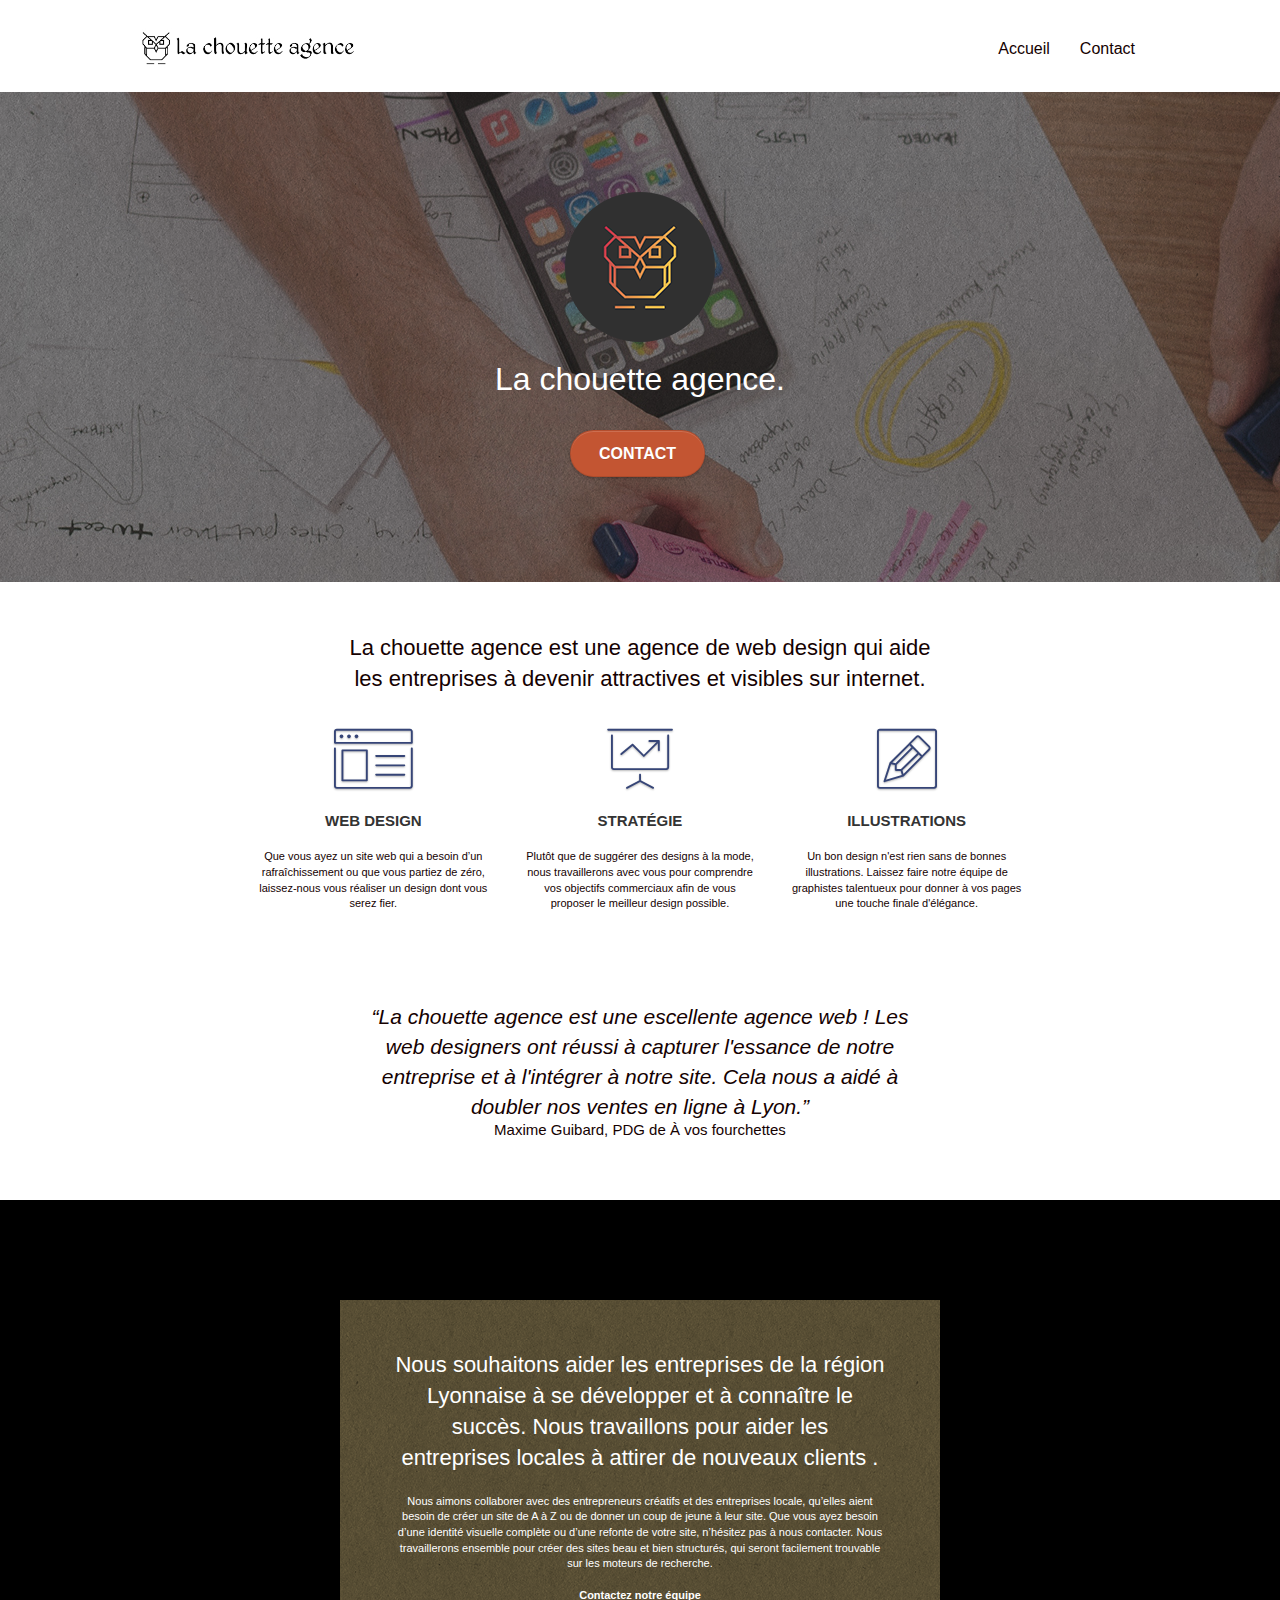
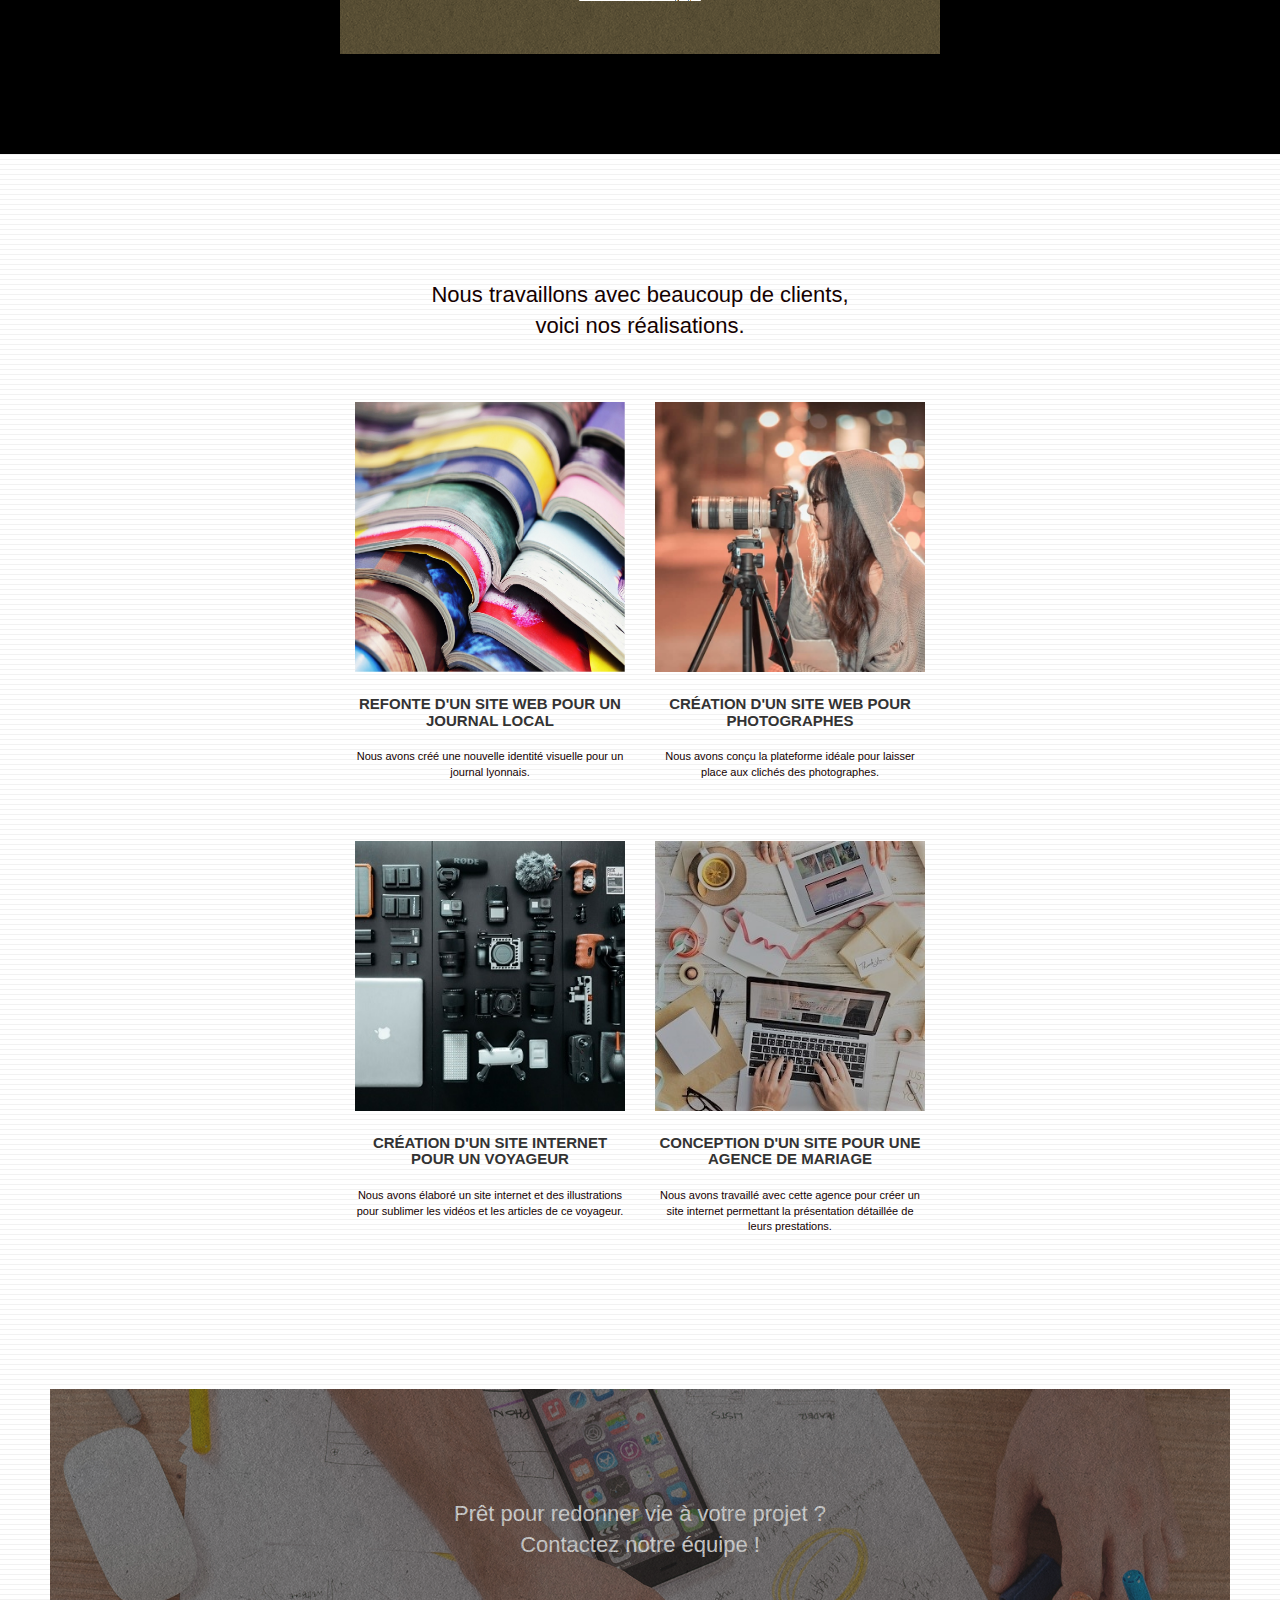
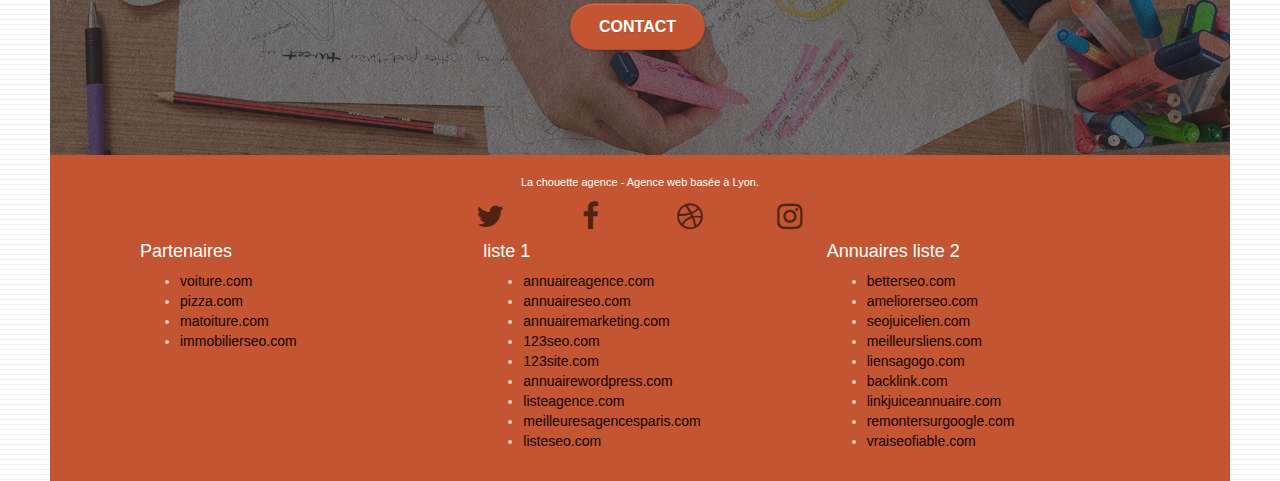
==== index.html @ 32ba219b "Add files via upload" ====
<!doctype html>
<html lang="fr">

<head>
	<meta charset="utf-8">
	<meta name="keywords" content="Agence web, Lyon, stratégie web, web design, illustrations, design de site web, site web, web, internet, site internet, site">
	<meta name="description" content="La chouette agence est une agence de web design qui aide les entreprises à devenir attractives et visibles sur Internet">
	<meta name="viewport" content="width=device-width, initial-scale=1.0, viewport-fit=cover">
	<link rel="shortcut icon" type="image/jpg" href="favicon.jpg">
	<link rel="stylesheet" type="text/css" href="./css/bootstrap.css">
	<link rel="stylesheet" type="text/css" href="style.css">
	<link rel="stylesheet" type="text/css" href="./css/font-awesome.css">
	<link rel="stylesheet" type="text/css" href="./css/et-line.css">
	<title>La chouette agence</title>


	<!-- Analytics 	
	1-lang="Default"  remplacé par  lang="fr".
	2-Le "." du <title> remplacé par "La chouette agence".
	3-l'import des fichiers .js importé dans le head rallentit le chargement de la page donc déplacé en fin de page juste avant la balise </body>.
	 Analytics END -->

</head>

<body>
	<!-- Principal conteneur -->
	<div class="page-container">

		<!-- bloc-0 -->
		<div class="bloc bgc-white l-bloc " id="bloc-0">
			<div class="container bloc-sm">
				<nav class="navbar row">
					<div class="navbar-header">		
						<a href="index.html" class="navbar-brand" ><img src="img/la-chouette-agence.jpg"
								alt="logo la chouette agence" height="40" /></a>						
						<button id="nav-toggle" type="button" class="ui-navbar-toggle navbar-toggle"
							data-toggle="collapse" data-target=".navbar-1">
							<span class="sr-only">Toggle navigation</span><span class="icon-bar"></span><span
								class="icon-bar"></span><span class="icon-bar"></span>
						</button>
					</div>
					<div class="collapse navbar-collapse navbar-1 special-dropdown-nav">
						<ul class="site-navigation nav navbar-nav">
							<li>
								<a href="index.html">Accueil</a>
							</li>		
							<li>
								<a href="page2.html">Contact</a>
							</li>
						</ul>
					</div>
				</nav>
			</div>
		</div>
		<!-- bloc-0 END -->

		<!-- bloc-1-presentation -->
		<div class="bloc bgc-dark-slate-blue bg-banniere d-bloc bg-t-edge bloc-bg-texture texture-paper b-parallax"
			id="bloc-1-hero">
			<div class="container bloc-lg">
				<div class="row tight-width-whitespace">
					<div class="col-sm-12">
						<img src="img/logo.png" class="center-block image-resize-mode"
							alt="Logo agence" />
						<h1 class="text-center hero-bloc-text tc-white ">
							La chouette agence.
						</h1>
						<div class="text-center">
							<a href="page2.html" class="btn btn-lg btn-clean btn-rd cta-hero btn-atomic-tangerine"
								id="cta-hero">Contact</a>
						</div>
					</div>
				</div>
			</div>
		</div>
		<!-- bloc-1-presentation END -->

		<!-- bloc-2-services -->
		<div class="bloc bgc-white l-bloc" id="bloc-2-services">
			<div class="container bloc-md">
				<div class="row">
					<div class="col-sm-12 text-center">
						<p id="text_description">La chouette agence est une agence de web design qui aide <br>
							les entreprises à devenir attractives et visibles sur internet.</p>
					</div>
				</div>
				<div class="row voffset-lg med-width-whitespace">
					<div class="col-sm-4">
						<div class="text-center">
							<span class="et-icon-browser sm-shadow icon-dark-slate-blue icons icon-lg"></span>
						</div>
						<h3 class="mg-md text-center">
							Web design
						</h3>
						<p class="text-center ">
							Que vous ayez un site web qui a besoin d&rsquo;un rafraîchissement ou que vous partiez de
							zéro, laissez-nous vous réaliser un design dont vous serez fier.
						</p>
					</div>
					<div class="col-sm-4">
						<div class="text-center">
							<span class="et-icon-presentation sm-shadow icon-dark-slate-blue icons icon-lg"></span>
						</div>
						<h3 class="mg-md text-center">
							Stratégie
						</h3>
						<p class="text-center ">
							Plutôt que de suggérer des designs à la mode, nous travaillerons avec vous pour comprendre
							vos objectifs commerciaux afin de vous proposer le meilleur design possible.<br>
						</p>
					</div>
					<div class="col-sm-4">
						<div class="text-center">
							<span class="et-icon-edit sm-shadow icon-dark-slate-blue icons icon-lg"></span>
						</div>
						<h3 class="mg-md text-center">
							Illustrations
						</h3>
						<p class="text-center ">
							Un bon design n'est rien sans de bonnes illustrations. Laissez faire notre équipe de
							graphistes talentueux pour donner à vos pages une touche finale d'élégance.
						</p>
					</div>
				</div>
				<div class="row voffset-lg voffset">
					<div class="col-xs-12 col-md-8 col-md-offset-2 text-center">
						<p id="citation">&ldquo;La chouette agence est une escellente agence web ! Les <br>
							web designers ont réussi à capturer l'essance de notre <br>
							entreprise et à l'intégrer à notre site. Cela nous a aidé à <br>
							doubler nos ventes en ligne à Lyon.&rdquo;
							<p id="signature">Maxime Guibard, PDG de &Agrave; vos fourchettes</p>
						</p>

					</div>
				</div>
			</div>
		</div>
		<!-- bloc-2-services END -->

		<!-- bloc-3-what-i-do -->
		<div class="bloc tc-white bgc-atomic-tangerine bg-presentation d-bloc bloc-bg-texture texture-paper b-parallax"
			id="bloc-3-what-i-do">
			<div class="container bloc-lg">
				<div class="row tight-width-whitespace black-background">
					<div class="col-sm-12">
						<h2 class="mg-md text-center tc-white">
							Nous souhaitons aider les entreprises de la région Lyonnaise à se développer et à connaître
							le succès. Nous travaillons pour aider les entreprises locales à attirer de nouveaux clients
							.<br>
						</h2>
						<p class="text-center white">
							Nous aimons collaborer avec des entrepreneurs créatifs et des entreprises locale, qu’elles
							aient besoin de créer un site de A à Z ou de donner un coup de jeune à leur site. Que vous
							ayez besoin d’une identité visuelle complète ou d’une refonte de votre site, n’hésitez pas à
							nous contacter. Nous travaillerons ensemble pour créer des sites beau et bien structurés,
							qui seront facilement trouvable sur les moteurs de recherche. <br><br>
							<a class="ltc-white bold-link" href="page2.html">Contactez notre équipe</a><br>
						</p>
					</div>
				</div>
			</div>
		</div>
		<!-- bloc-3-what-i-do END -->

		<!-- bloc-4-portfolio -->
		<div class="bloc bgc-white bg-lines-h2-bg bg-repeat l-bloc" id="bloc-4-portfolio">
			<div class="container bloc-lg">
				<div class="row">
					<div class="col-sm-12 text-center">
						<p class="mg-md_text-center_tc-black">Nous travaillons avec beaucoup de clients, <br>
							voici nos réalisations. </p>
				</div>
				<div class="row tight-width-whitespace portfolio-row">
					<div class="col-sm-6">
						<a href="#" data-lightbox="img/1.jpg" data-gallery-id="gallery-1"
							data-caption="Refonte d'un site web pour un journal local" data-frame="snapshot-lb"><img
								src="img/1.jpg"
								alt="photo journaux"
								class="img-responsive portfolio-thumb" /></a>
						<h3 class="mg-md text-center">
							Refonte d'un site web pour un journal local
						</h3>
						<p class="text-center">
							Nous avons créé une nouvelle identité visuelle pour un journal lyonnais.
						</p>
					</div>
					<div class="col-sm-6">
						<a href="#" data-lightbox="img/2.jpg" data-gallery-id="gallery-1"
							data-caption="Création d'un site web pour photographes" data-frame="snapshot-lb"><img
								src="img/2.jpg" class="img-responsive portfolio-thumb"
								alt="photo photographe" /></a>
						<h3 class="mg-md text-center">
							Création d'un site web pour photographes
						</h3>
						<p class="text-center">
							Nous avons conçu la plateforme idéale pour laisser place aux clichés des photographes.
						</p>
					</div>
				</div>
				<div class="row tight-width-whitespace portfolio-row">
					<div class="col-sm-6">
						<a href="#" data-lightbox="img/3.jpg" data-gallery-id="gallery-1"
							data-caption="Création d'un site internet pour un voyageur" data-frame="snapshot-lb"><img
								src="img/3.jpg" class="img-responsive portfolio-thumb"
								alt="photo materiel video voyageur" /></a>
						<h3 class="mg-md text-center">
							Création d'un site internet pour un voyageur
						</h3>
						<p class="text-center">
							Nous avons élaboré un site internet et des illustrations pour sublimer les vidéos et les
							articles de ce voyageur.
						</p>
					</div>
					<div class="col-sm-6">
						<a href="#" data-lightbox="img/4.jpg" data-gallery-id="gallery-1"
							data-caption="Conception d'un site pour une agence de mariage" data-frame="snapshot-lb"><img
								src="img/4.jpg" class="img-responsive portfolio-thumb"
								alt="photo agence de mariage" /></a>
						<h3 class="mg-md text-center">
							Conception d'un site pour une agence de mariage
						</h3>
						<p class="text-center">
							Nous avons travaillé avec cette agence pour créer un site internet permettant la
							présentation détaillée de leurs prestations.
						</p>
					</div>
				</div>
			</div>
		</div>
		<!-- bloc-4-portfolio END -->

		<!-- bloc-5-cta -->
		<div class="bloc bgc-dark-slate-blue bg-banniere d-bloc bloc-bg-texture texture-paper" id="bloc-5-cta">
			<div class="container bloc-lg">
				<div class="row">
					<h2 class="mg-md text-center tc-white">
						Prêt pour redonner vie à votre projet ?<br>Contactez notre équipe !
					</h2>
					<div class="col-sm-12 text-center">
						<a href="page2.html"
							class="btn btn-atomic-tangerine btn-clean btn-rd btn-lg cta-hero">Contact</a>
					</div>
				</div>
			</div>
		</div>
		<!-- bloc-5-cta END -->

		<!-- Footer - bloc-8 -->
		<div class="bloc bgc-atomic-tangerine d-bloc" id="bloc-8">
			<div class="container bloc-sm">
				<div class="row">
					<div class="col-sm-12">
						<p class="text-center white">
							La chouette agence - Agence web basée à Lyon.<br>
						</p>
						<div class="row row-no-gutters social">
							<div class="col-sm-3">
								<div class="text-center">
									<a href="index.html" class="social" title="twitter" aria-label="twitter"><span class="fa fa-twitter icon-md"></span></a>
								</div>
							</div>
							<div class="col-sm-3">
								<div class="text-center">
									<a href="index.html" class="social" title="facebook" aria-label="facebook"><span class="fa fa-facebook icon-md"></span></a>
								</div>
							</div>
							<div class="col-sm-3">
								<div class="text-center">
									<a href="index.html" class="social" title="dribbble" aria-label="dribbble"><span class="fa fa-dribbble icon-md"></span></a>
								</div>
							</div>
							<div class="col-sm-3">
								<div class="text-center">
									<a href="index.html" class="social" title="instagram" aria-label="instagram"><span
											class="fa fa-instagram icon-md"></span></a>
								</div>
							</div>
						</div>
						<div class="row">
							<div class="col-sm-4">
								<h4 class="title_links">Partenaires</h4>
								<ul>
									<li><a href="voiture.com">voiture.com</a></li>
									<li><a href="pizza.com">pizza.com</a></li>
									<li><a href="matoiture.com">matoiture.com</a></li>
									<li><a href="immobilierseo.com">immobilierseo.com</a></li>
								</ul>
							</div>
							<div class="col-sm-4">
								<h4 class="title_links">liste 1</h4> 
								<ul>
									<li><a href="annuaireagence.com">annuaireagence.com</a></li>
									<li><a href="annuaireseo.com">annuaireseo.com</a></li>
									<li><a href="annuairemarketing.com">annuairemarketing.com</a></li>
									<li><a href="123seoture.com">123seo.com</a></li>
									<li><a href="123site.com">123site.com</a></li>
									<li><a href="annuairewordpress.com">annuairewordpress.com</a></li>
									<li><a href="listeagence.com">listeagence.com</a></li>
									<li><a href="meilleuresagencesparis.com">meilleuresagencesparis.com</a></li>
									<li><a href="listeseo.com">listeseo.com</a></li>
								</ul>
							</div>
							<div class="col-sm-4">
								<h4 class="title_links">Annuaires liste 2</h4>
								<ul>
									<li><a href="betterseo.com">betterseo.com</a></li>
									<li><a href="ameliorerseo.com">ameliorerseo.com</a></li>
									<li><a href="seojuicelien.com">seojuicelien.com</a></li>
									<li><a href="meilleursliens.com">meilleursliens.com</a></li>
									<li><a href="liensagogo.com">liensagogo.com</a></li>
									<li><a href="backlink.com">backlink.com</a></li>
									<li><a href="linkjuiceannuaire.com">linkjuiceannuaire.com</a></li>
									<li><a href="remontersurgoogle.com">remontersurgoogle.com</a></li>
									<li><a href="vraiseofiable.com">vraiseofiable.com</a></li>
								</ul>
							</div>
						</div>
					</div>
				</div>
			</div>
		</div>
		<!-- Footer - bloc-8 END -->

	</div>
	<!-- Principal conteneur END -->

	<script src="./js/jquery-2.1.0.js"></script>
	<script src="./js/bootstrap.js"></script>
	<script src="./js/blocs.js"></script>
	<script src="./js/jquery.touchSwipe.js" defer></script>
	<script src="./js/gmaps.js"></script>

</body>

</html>
---- style.css ----
body {
  margin: 0;
  padding: 0;
  background: #fff;
  overflow-x: hidden;
  -webkit-font-smoothing: antialiased;
  -moz-osx-font-smoothing: grayscale;
}

a,
button {
  transition: all 0.3s ease-in-out;
  outline: none !important;
}

a:hover {
  text-decoration: none;
  cursor: pointer;
}

#page-loading-blocs-notifaction {
  position: fixed;
  top: 0;
  bottom: 0;
  width: 100%;
  z-index: 100000;
  background: #ffffff url("img/pageload-spinner.gif") no-repeat center center;
}

.bloc {
  width: 100%;
  clear: both;
  background: 50% 50% no-repeat;
  padding: 0 50px;
  -webkit-background-size: cover;
  -moz-background-size: cover;
  -o-background-size: cover;
  background-size: cover;
  position: relative;
}

.bloc .container {
  padding-left: 0;
  padding-right: 0;
}

.bloc-lg {
  padding: 100px 50px;
}

.bloc-md {
  padding: 50px;
}

.bloc-sm {
  padding: 20px 50px;
}

.bg-center,
.bg-l-edge,
.bg-r-edge,
.bg-t-edge,
.bg-b-edge,
.bg-tl-edge,
.bg-bl-edge,
.bg-tr-edge,
.bg-br-edge,
.bg-repeat {
  -webkit-background-size: auto !important;
  -moz-background-size: auto !important;
  -o-background-size: auto !important;
  background-size: auto !important;
}

.bg-repeat {
  background: repeat;
}

.bg-t-edge {
  background: top no-repeat;
}

.bloc-bg-texture::before {
  content: "";
  background-size: 2px 2px;
  position: absolute;
  top: 0;
  bottom: 0;
  left: 0;
  right: 0;
}

.texture-paper::before {
  background: url("img/texture-paper.png");
  background-size: 280px 280px;
}

.b-parallax {
  background-attachment: fixed;
}

.d-bloc {
  color: rgba(255, 255, 255, 0.7);
}

.d-bloc button:hover {
  color: rgba(255, 255, 255, 0.9);
}

.d-bloc .icon-round,
.d-bloc .icon-square,
.d-bloc .icon-rounded,
.d-bloc .icon-semi-rounded-a,
.d-bloc .icon-semi-rounded-b {
  border-color: rgba(255, 255, 255, 0.9);
}

.d-bloc .divider-h span {
  border-color: rgba(255, 255, 255, 0.2);
}

.d-bloc .a-btn,
.d-bloc .navbar a,
.d-bloc .navbar-brand,
.d-bloc a .icon-sm,
.d-bloc a .icon-md,
.d-bloc a .icon-lg,
.d-bloc a .icon-xl,
.d-bloc h1 a,
.d-bloc h2 a,
.d-bloc h3 a,
.d-bloc h4 a,
.d-bloc h5 a,
.d-bloc h6 a,
.d-bloc p a {
  color: rgba(255, 255, 255, 0.6);
}

.mg-md_text-center_tc-black { /* css ajouté */
  font-family: "helvetica";
  font-weight: 400;
  font-size: 22px;
  margin-bottom: 61px;
  margin-top: 25px;
}
.d-bloc .a-btn:hover,
.d-bloc .navbar a:hover,
.d-bloc .navbar-brand:hover,
.d-bloc a:hover .icon-sm,
.d-bloc a:hover .icon-md,
.d-bloc a:hover .icon-lg,
.d-bloc a:hover .icon-xl,
.d-bloc h1 a:hover,
.d-bloc h2 a:hover,
.d-bloc h3 a:hover,
.d-bloc h4 a:hover,
.d-bloc h5 a:hover,
.d-bloc h6 a:hover,
.d-bloc p a:hover {
  color: rgba(255, 255, 255, 1);
}

.d-bloc .navbar-toggle .icon-bar {
  background: rgba(255, 255, 255, 1);
}

.d-bloc .btn-wire,
.d-bloc .btn-wire:hover {
  color: rgba(255, 255, 255, 1);
  border-color: rgba(255, 255, 255, 1);
}

.d-bloc .panel {
  color: rgba(0, 0, 0, 0.5);
}

.d-bloc .panel button:hover {
  color: rgba(0, 0, 0, 0.7);
}

.d-bloc .panel icon {
  border-color: rgba(0, 0, 0, 0.7);
}

.d-bloc .panel .divider-h span {
  border-color: rgba(0, 0, 0, 0.1);
}

.d-bloc .panel .a-btn {
  color: rgba(0, 0, 0, 0.6);
}

.d-bloc .panel .a-btn:hover {
  color: rgba(0, 0, 0, 1);
}

.d-bloc .panel .btn-wire,
.d-bloc .panel .btn-wire:hover {
  color: rgba(0, 0, 0, 0.7);
  border-color: rgba(0, 0, 0, 0.3);
}

.d-bloc .panel,
.l-bloc {
  color: rgba(0, 0, 0, 0.5);
}
/*css ajouté*/
#text_description {
  font-size: 22px;
}

#citation {
  font-size: 21px;
  font-style: italic;
}

#signature {
  font-size: 15px;
  margin-top: -13px;
}
/*fin css ajouté*/
.d-bloc .panel button:hover,
.l-bloc button:hover {
  color: rgba(0, 0, 0, 0.7);
}

.l-bloc .icon-round,
.l-bloc .icon-square,
.l-bloc .icon-rounded,
.l-bloc .icon-semi-rounded-a,
.l-bloc .icon-semi-rounded-b {
  border-color: rgba(0, 0, 0, 0.7);
}

.d-bloc .panel .divider-h span,
.l-bloc .divider-h span {
  border-color: rgba(0, 0, 0, 0.1);
}

.d-bloc .panel .a-btn,
.l-bloc .a-btn,
.l-bloc .navbar a,
.l-bloc .navbar-brand,
.l-bloc a .icon-sm,
.l-bloc a .icon-md,
.l-bloc a .icon-lg,
.l-bloc a .icon-xl,
.l-bloc h1 a,
.l-bloc h2 a,
.l-bloc h3 a,
.l-bloc h4 a,
.l-bloc h5 a,
.l-bloc h6 a,
.l-bloc p a {
  color: rgba(0, 0, 0, 0.6);
}

.d-bloc .panel .a-btn:hover,
.l-bloc .a-btn:hover,
.l-bloc .navbar a:hover,
.l-bloc .navbar-brand:hover,
.l-bloc a:hover .icon-sm,
.l-bloc a:hover .icon-md,
.l-bloc a:hover .icon-lg,
.l-bloc a:hover .icon-xl,
.l-bloc h1 a:hover,
.l-bloc h2 a:hover,
.l-bloc h3 a:hover,
.l-bloc h4 a:hover,
.l-bloc h5 a:hover,
.l-bloc h6 a:hover,
.l-bloc p a:hover {
  color: rgba(0, 0, 0, 1);
}

.l-bloc .navbar-toggle .icon-bar {
  color: rgba(0, 0, 0, 0.6);
}

.d-bloc .panel .btn-wire,
.d-bloc .panel .btn-wire:hover,
.l-bloc .btn-wire,
.l-bloc .btn-wire:hover {
  color: rgba(0, 0, 0, 0.7);
  border-color: rgba(0, 0, 0, 0.3);
}

.voffset {
  margin-top: 30px;
}

.voffset-lg {
  margin-top: 80px;
}

.row-no-gutters {
  margin-right: 0;
  margin-left: 0;
}

.row.row-no-gutters > [class^="col-"],
.row.row-no-gutters > [class*=" col-"] {
  padding-right: 0;
  padding-left: 0;
}

#bloc-1-hero h1 {
  font-size: 32px;
}

.navbar {
  margin-bottom: 0;
  z-index: 1;
}

.navbar-brand {
  height: auto;
  padding: 3px 15px;
  font-size: 25px;
  font-weight: normal;
  font-weight: 600;
  line-height: 44px;
}

.navbar-brand img {
  max-height: 200px;
  margin: 0 5px 0 0;
  display: inline;
}

.navbar-brand img[src$="svg"] {
  min-width: 100px;
}

.nav-center .navbar-brand img {
  margin: 0;
}

img .center-block image-resize-mode {
  width: auto;
}
.navbar .nav {
  padding-top: 2px;
  margin-right: -16px;
  float: right;
  z-index: 1;
}

.nav > li {
  float: left;
  margin-top: 4px;
  font-size: 16px;
}

.navbar-nav .open .dropdown-menu > li > a {
  text-align: inherit;
}

.nav > li a:hover,
.nav > li a:focus {
  background: transparent;
}

.navbar-toggle {
  margin: 10px 10px 0 0;
  border: 0px;
}

.navbar-toggle:hover {
  background: transparent !important;
}

.navbar-toggle .icon-bar {
  background-color: rgba(0, 0, 0, 0.5);
  width: 26px;
}

.nav-invert .navbar .nav {
  float: left;
}

.nav-invert .navbar-header,
.nav-invert .navbar-brand {
  float: right;
  position: relative;
  z-index: 2;
}

@media (min-width: 768px) {
  .site-navigation {
    position: absolute;
    top: 50%;
    right: 20px;
    transform: translate(0, -50%);
    -webkit-transform: translateY(-50%);
  }
  .nav > li .dropdown-menu a,
  .nav > li .dropdown-menu a:hover {
    color: #484848;
  }
  .nav-invert .site-navigation {
    left: 0;
    right: 0;
  }
  .nav-center {
    text-align: center;
  }
  .nav-center .navbar-header {
    width: 100%;
  }
  .nav-center .navbar-header,
  .nav-center .navbar-brand,
  .nav-center .nav > li {
    float: none;
    display: inline-block;
  }
  .nav-center .site-navigation {
    position: relative;
    width: 100%;
    right: 0;
    margin-right: 0px;
    margin-top: 20px;
  }
  .nav-center.mini-nav .navbar-toggle {
    float: none;
    margin: 10px auto 0;
  }
}

.nav > li > .dropdown a {
  background: none !important;
  display: block;
  padding: 14px 15px;
}

nav .caret {
  margin: 0 5px;
}

.dropdown-menu .dropdown-menu {
  top: -8px;
  left: 100%;
}

.dropdown-menu .dropmenu-flow-right {
  top: 100%;
  left: 0;
  margin-left: -1px;
  border-top-left-radius: 0;
  border-top-right-radius: 0;
}

.dropdown-menu .dropdown span {
  border: 4px solid black;
  border-top-color: transparent;
  border-right-color: transparent;
  border-bottom-color: transparent;
  margin: 6px -5px 0 0 !important;
  float: right;
}

.mg-md {
  margin-top: 10px;
  margin-bottom: 20px;
}

.mg-lg {
  margin-top: 10px;
  margin-bottom: 40px;
}

.btn {
  margin: 0 5px 5px 0;
}

.btn.pull-right {
  margin: 0 0 5px 5px;
}

.btn-d,
.btn-d:hover,
.btn-d:focus {
  color: #fff;
  background: rgba(0, 0, 0, 0.3);
}

button {
  outline: none !important;
}

.btn-rd {
  border-radius: 40px;
}

.btn-clean {
  border: 1px solid rgba(0, 0, 0, 0.08);
  border-bottom-color: rgba(0, 0, 0, 0.1);
  text-shadow: 0 1px 0 rgba(0, 0, 1, 0.1);
  box-shadow: 0 1px 3px rgba(0, 0, 1, 0.25), inset 0 1px 0 0 rgba(255, 255, 255, 0.15);
}

.icon-md {
  font-size: 30px !important;
}

.icon-lg {
  font-size: 60px !important;
}

.sm-shadow {
  text-shadow: 0 1px 2px rgba(0, 0, 0, 0.3);
}

.panel-sq,
.panel-sq .panel-heading,
.panel-sq .panel-footer {
  border-radius: 0;
}

.panel-rd {
  border-radius: 30px;
}

.panel-rd .panel-heading {
  border-radius: 29px 29px 0 0;
}

.panel-rd .panel-footer {
  border-radius: 0 0 29px 29px;
}

.form-control {
  border-color: rgba(0, 0, 0, 0.1);
  box-shadow: none;
}

.scrollToTop {
  width: 40px;
  height: 40px;
  position: fixed;
  bottom: 20px;
  right: 20px;
  opacity: 0;
  z-index: 500;
  transition: all 0.3s ease-in-out;
}

.scrollToTop span {
  margin-top: 6px;
}

.showScrollTop {
  font-size: 14px;
  opacity: 1;
}

a[data-lightbox] {
  position: relative;
  display: block;
  text-align: center;
}

a[data-lightbox]:hover::before {
  content: "+";
  font-family: "HelveticaNeue-Light", "Helvetica Neue Light", "Helvetica Neue", Helvetica, Arial;
  font-size: 32px;
  width: 50px;
  height: 50px;
  margin-left: -25px;
  border-radius: 50%;
  background: rgba(0, 0, 0, 0.6);
  color: #fff;
  font-weight: 100;
  z-index: 1;
  position: absolute;
  top: 50%;
  transform: translateY(-50%);
  -webkit-transform: translateY(-50%);
}

a[data-lightbox]:hover img {
  opacity: 0.6;
  -webkit-animation-fill-mode: none;
  animation-fill-mode: none;
}

#lightbox-modal {
  display: flex;
  align-items: center;
}

#lightbox-modal .modal-dialog {
  width: 90%;
  max-width: 900px;
  margin: 0 auto 0;
}

#lightbox-modal .modal-dialog img {
  max-height: 90vh;
  margin: 0 auto;
}

.lightbox-caption {
  padding: 20px;
  color: #fff;
  background: rgba(0, 0, 0, 0.5);
  position: absolute;
  left: 15px;
  right: 15px;
  bottom: 5px;
}

.close-lightbox {
  color: #fff;
  font-size: 30px;
  position: absolute;
  top: 20px;
  right: 20px;
  z-index: 20;
  background: rgba(0, 0, 0, 0.5);
  border: none;
  line-height: 30px;
  padding: 0 9px 5px;
  opacity: 0.3;
}

.close-lightbox:hover,
.next-lightbox:hover,
.prev-lightbox:hover {
  opacity: 1;
  color: #fff;
}

.next-lightbox,
.prev-lightbox {
  font-size: 20px;
  color: rgba(255, 255, 255, 0.9);
  background: rgba(0, 0, 0, 0.5);
  transition: all 0.2s ease-in-out;
  position: absolute;
  top: 45%;
  z-index: 1;
  opacity: 0.4;
}

.next-lightbox {
  padding: 6px 8px 1px 13px;
  right: 25px;
}

.prev-lightbox {
  padding: 6px 13px 1px 10px;
  left: 25px;
}

.snapshot-lb .modal-body {
  padding-bottom: 45px;
}

.snapshot-lb .lightbox-caption {
  padding: 0;
  color: rgba(0, 0, 0, 0.5);
  background: none;
}

.col-sm-4 h3 .title_links {
  color: #ffffff;   /*css ajouté*/
}

h1,
h2,
h3,
h5,
h6,
p,
label,
.btn,
a {
  font-family: "helvetica";
  font-weight: 400;
  color: #150101 !important;  /*couleur de police modifiée */
}


.container {
  max-width: 1000px;
}

.hero-bloc-text {
  font-size: 38px;
}

.hero-bloc-text-sub {
  font-size: 36px;
}

.statement-bloc-text {
  line-height: 26px;
  font-style: italic;
  font-size: 20px;
  text-align: center;
  font-weight: lighter;
  max-width: 520px;
  margin: auto auto auto auto;
}

p {
  font-size: 11px;
}

.tight-width-whitespace {
  max-width: 600px;
  margin: auto auto auto auto;
}

.h1 {
  font-size: 20px;
  font-family: "Open Sans";
}

.cta-hero {
  margin-top: 22px;
  color: #ffffff !important;
  text-transform: uppercase;
  padding: 12px 28px 12px 28px;
  font-size: 16px;
  font-weight: 700;
}

.social {
  max-width: 400px;
  margin: auto auto auto auto;
}

h2 {
  font-size: 22px;
  line-height: 1.4em;
}

h3 {
  font-size: 15px;
  text-transform: uppercase;
  font-weight: 700;
  color: #333333 !important;
}

.med-width-whitespace {
  max-width: 800px;
  margin: auto auto auto auto;
  box-shadow: 0px 0px 0px #000000;
}

h1 {
  color: #333333 !important;
}

h4 {
  color: #fffefe !important;
}

.icons {
  margin-bottom: 14px;
  margin-top: 24px;
}

.white {
  color: #ffffff !important;
}

.portfolio-thumb {
  margin-bottom: 24px;
}

.portfolio-row {
  margin-bottom: 44px;
  margin-top: 50px;
}

.avatar {
  box-shadow: 0px 4px 9px rgba(0, 0, 0, 0.3);
}

.black-background {
  background-color: rgba(165, 147, 99, 0.7);
  padding: 40px 40px 40px 40px;
}

.bold-link {
  font-weight: 900;
  text-decoration: underline !important;
}

.bgc-white {
  background-color: #ffffff;
}

.bgc-dark-slate-blue {
  background-color: #364577;
}

.bgc-atomic-tangerine {
  background-color: #C35532;
}

#bloc-3-what-i-do {
  background-color: black;
}
.tc-white {
  color: #ffffff !important;
}

.btn-atomic-tangerine {
  background: #C35532;
  color: #ffffff !important;
}

.btn-atomic-tangerine:hover {
  background: #c27956 !important;
  color: #ffffff !important;
}

.ltc-white {
  color: #ffffff !important;
}

.ltc-white:hover {
  color: #cccccc !important;
}

.ltc-atomic-tangerine {
  color: #C35532 !important;
}

.ltc-atomic-tangerine:hover {
  color: #c27956 !important;
}

.icon-dark-slate-blue {
  color: #364577 !important;
  border-color: #364577 !important;
}

.bg-dots-bg {
  background-image: url("img/dots-bg.jpg");
}

.bg-lines-h2-bg {
  background-image: url("img/lines-h2-bg.jpg");
}

.bg-banniere {
  background-image: url("img/la-chouette-agence-banniere.jpg");
}

.bg-presentation {
  background-image: url("img/image-de-presentation.jpg");
}

@media (max-width: 1024px) {
  .bloc {
    padding-left: 20px;
    padding-right: 20px;
  }
  .bloc.full-width-bloc,
  .bloc-tile-2.full-width-bloc .container,
  .bloc-tile-3.full-width-bloc .container,
  .bloc-tile-4.full-width-bloc .container {
    padding-left: 0;
    padding-right: 0;
  }
}

@media (max-width: 992px) and (min-width: 768px) {
  .navbar .nav {
    max-width: 80%;
  }
  .nav-center.navbar .nav {
    max-width: 100%;
  }
}

@media only screen and (min-width: 768px) and (max-width: 1024px) and (orientation: landscape) {
  .b-parallax {
    background-attachment: scroll;
  }
}

@media only screen and (min-width: 1024px) and (max-width: 1366px) and (-webkit-min-device-pixel-ratio: 1.5) {
  .b-parallax {
    background-attachment: scroll;
  }
}

@media (max-width: 991px) {
  .container {
    width: 100%;
  }
  .b-parallax {
    background-attachment: scroll;
  }
  .page-container,
  #hero-bloc {
    overflow-x: hidden;
    position: relative;
  }
  .bloc-group,
  .bloc-group .bloc {
    display: block;
    width: 100%;
  }
  .bloc-fill-screen .fill-bloc-top-edge,
  .bloc-fill-screen .fill-bloc-bottom-edge {
    padding: 0 20px;
  }
}

@media (max-width: 767px) {
  .page-container {
    overflow-x: hidden;
    position: relative;
  }
  h1,
  h2,
  h3,
  h4,
  h5,
  h6,
  p,
  #disqus_thread {
    padding-left: 10px !important;
    padding-right: 10px !important;
    font-size: 13px;
  }
  .b-parallax {
    background-attachment: scroll;
  }
  .navbar .nav {
    padding-top: 0;
    border-top: 1px solid rgba(0, 0, 0, 0.2);
    float: none !important;
  }
  .navbar.row {
    margin-left: 0;
    margin-right: 0;
  }
  .site-navigation {
    position: inherit;
    transform: none;
    -webkit-transform: none;
    -ms-transform: none;
  }
  .nav > li {
    margin-top: 0;
    border-bottom: 1px solid rgba(0, 0, 0, 0.1);
    background: rgba(0, 0, 0, 0.05);
    text-align: left;
    padding-left: 15px;
    width: 100%;
  }
  .nav > li:hover {
    background: rgba(0, 0, 0, 0.08);
  }
  .dropdown .dropdown a .caret {
    float: none;
    margin: 5px 0 0 10px !important;
    border: 4px solid black;
    border-bottom-color: transparent;
    border-right-color: transparent;
    border-left-color: transparent;
  }
  #hero-bloc .navbar .nav {
    background: rgba(0, 0, 0, 0.8);
  }
  #hero-bloc .navbar .nav a {
    color: rgba(255, 255, 255, 0.6);
  }
  .hero {
    padding: 50px 0;
  }
  .hero-nav {
    left: -1px;
    right: -1px;
  }
  .navbar-collapse {
    padding: 0;
    overflow-x: hidden;
    -webkit-box-shadow: none;
    box-shadow: none;
  }
  .navbar-brand img {
    max-height: 40px;
    width: auto;
  }
  .nav-invert .navbar-header {
    float: none;
    width: 100%;
  }
  .nav-invert .navbar-toggle {
    float: left;
    margin-left: 10px;
  }
  .bloc {
    padding-left: 0;
    padding-right: 0;
  }
  .bloc-xxl,
  .bloc-xl,
  .bloc-lg {
    padding: 40px 0;
  }
  .bloc-sm,
  .bloc-md {
    padding-left: 0;
    padding-right: 0;
  }
  .bloc-tile-2 .container,
  .bloc-tile-3 .container,
  .bloc-tile-4 .container,
  .bloc-fill-screen .fill-bloc-top-edge,
  .bloc-fill-screen .fill-bloc-bottom-edge {
    padding-left: 0;
    padding-right: 0;
  }
  .a-block {
    padding: 0 10px;
  }
  .btn-dwn {
    display: none;
  }
  .voffset {
    margin-top: 5px;
  }
  .voffset-md {
    margin-top: 20px;
  }
  .voffset-lg {
    margin-top: 30px;
  }
  form {
    padding: 5px;
  }
  .close-lightbox {
    display: inline-block;
  }
  .blocsapp-device-iphone5 {
    background-size: 216px 425px;
    padding-top: 60px;
    width: 216px;
    height: 425px;
  }
  .blocsapp-device-iphone5 img {
    width: 180px;
    height: 320px;
  }
}

@media (max-width: 425px) {
  .bloc {
    padding-left: 0;
    padding-right: 0;
  }
  img {
    width: auto;
  }
}

@media (max-width: 768px) {
  .bloc-mob-center-text {
    text-align: center;
  }
}
---- css/et-line.css ----
@font-face {
    font-family: et-line;
    src: url(../fonts/et-line.eot);
    src: url(../fonts/et-line.eot?#iefix) format('embedded-opentype'), url(../fonts/et-line.woff) format('woff'), url(../fonts/et-line.ttf) format('truetype'), url(../fonts/et-line.svg#et-line) format('svg');
    font-weight: 400;
    font-style: normal
}

.et-icon-adjustments,
.et-icon-alarmclock,
.et-icon-anchor,
.et-icon-aperture,
.et-icon-attachment,
.et-icon-bargraph,
.et-icon-basket,
.et-icon-beaker,
.et-icon-bike,
.et-icon-book-open,
.et-icon-briefcase,
.et-icon-browser,
.et-icon-calendar,
.et-icon-camera,
.et-icon-caution,
.et-icon-chat,
.et-icon-circle-compass,
.et-icon-clipboard,
.et-icon-clock,
.et-icon-cloud,
.et-icon-compass,
.et-icon-desktop,
.et-icon-dial,
.et-icon-document,
.et-icon-documents,
.et-icon-download,
.et-icon-dribbble,
.et-icon-edit,
.et-icon-envelope,
.et-icon-expand,
.et-icon-facebook,
.et-icon-flag,
.et-icon-focus,
.et-icon-gears,
.et-icon-genius,
.et-icon-gift,
.et-icon-global,
.et-icon-globe,
.et-icon-googleplus,
.et-icon-grid,
.et-icon-happy,
.et-icon-hazardous,
.et-icon-heart,
.et-icon-hotairballoon,
.et-icon-hourglass,
.et-icon-key,
.et-icon-laptop,
.et-icon-layers,
.et-icon-lifesaver,
.et-icon-lightbulb,
.et-icon-linegraph,
.et-icon-linkedin,
.et-icon-lock,
.et-icon-magnifying-glass,
.et-icon-map,
.et-icon-map-pin,
.et-icon-megaphone,
.et-icon-mic,
.et-icon-mobile,
.et-icon-newspaper,
.et-icon-notebook,
.et-icon-paintbrush,
.et-icon-paperclip,
.et-icon-pencil,
.et-icon-phone,
.et-icon-picture,
.et-icon-pictures,
.et-icon-piechart,
.et-icon-presentation,
.et-icon-pricetags,
.et-icon-printer,
.et-icon-profile-female,
.et-icon-profile-male,
.et-icon-puzzle,
.et-icon-quote,
.et-icon-recycle,
.et-icon-refresh,
.et-icon-ribbon,
.et-icon-rss,
.et-icon-sad,
.et-icon-scissors,
.et-icon-scope,
.et-icon-search,
.et-icon-shield,
.et-icon-speedometer,
.et-icon-strategy,
.et-icon-streetsign,
.et-icon-tablet,
.et-icon-target,
.et-icon-telescope,
.et-icon-toolbox,
.et-icon-tools,
.et-icon-tools-2,
.et-icon-trophy,
.et-icon-tumblr,
.et-icon-twitter,
.et-icon-upload,
.et-icon-video,
.et-icon-wallet,
.et-icon-wine {
    font-family: et-line;
    speak: none;
    font-style: normal;
    font-weight: 400;
    font-variant: normal;
    text-transform: none;
    line-height: 1;
    -webkit-font-smoothing: antialiased;
    -moz-osx-font-smoothing: grayscale;
    display: inline-block
}

.et-icon-mobile:before {
    content: "\e000"
}

.et-icon-laptop:before {
    content: "\e001"
}

.et-icon-desktop:before {
    content: "\e002"
}

.et-icon-tablet:before {
    content: "\e003"
}

.et-icon-phone:before {
    content: "\e004"
}

.et-icon-document:before {
    content: "\e005"
}

.et-icon-documents:before {
    content: "\e006"
}

.et-icon-search:before {
    content: "\e007"
}

.et-icon-clipboard:before {
    content: "\e008"
}

.et-icon-newspaper:before {
    content: "\e009"
}

.et-icon-notebook:before {
    content: "\e00a"
}

.et-icon-book-open:before {
    content: "\e00b"
}

.et-icon-browser:before {
    content: "\e00c"
}

.et-icon-calendar:before {
    content: "\e00d"
}

.et-icon-presentation:before {
    content: "\e00e"
}

.et-icon-picture:before {
    content: "\e00f"
}

.et-icon-pictures:before {
    content: "\e010"
}

.et-icon-video:before {
    content: "\e011"
}

.et-icon-camera:before {
    content: "\e012"
}

.et-icon-printer:before {
    content: "\e013"
}

.et-icon-toolbox:before {
    content: "\e014"
}

.et-icon-briefcase:before {
    content: "\e015"
}

.et-icon-wallet:before {
    content: "\e016"
}

.et-icon-gift:before {
    content: "\e017"
}

.et-icon-bargraph:before {
    content: "\e018"
}

.et-icon-grid:before {
    content: "\e019"
}

.et-icon-expand:before {
    content: "\e01a"
}

.et-icon-focus:before {
    content: "\e01b"
}

.et-icon-edit:before {
    content: "\e01c"
}

.et-icon-adjustments:before {
    content: "\e01d"
}

.et-icon-ribbon:before {
    content: "\e01e"
}

.et-icon-hourglass:before {
    content: "\e01f"
}

.et-icon-lock:before {
    content: "\e020"
}

.et-icon-megaphone:before {
    content: "\e021"
}

.et-icon-shield:before {
    content: "\e022"
}

.et-icon-trophy:before {
    content: "\e023"
}

.et-icon-flag:before {
    content: "\e024"
}

.et-icon-map:before {
    content: "\e025"
}

.et-icon-puzzle:before {
    content: "\e026"
}

.et-icon-basket:before {
    content: "\e027"
}

.et-icon-envelope:before {
    content: "\e028"
}

.et-icon-streetsign:before {
    content: "\e029"
}

.et-icon-telescope:before {
    content: "\e02a"
}

.et-icon-gears:before {
    content: "\e02b"
}

.et-icon-key:before {
    content: "\e02c"
}

.et-icon-paperclip:before {
    content: "\e02d"
}

.et-icon-attachment:before {
    content: "\e02e"
}

.et-icon-pricetags:before {
    content: "\e02f"
}

.et-icon-lightbulb:before {
    content: "\e030"
}

.et-icon-layers:before {
    content: "\e031"
}

.et-icon-pencil:before {
    content: "\e032"
}

.et-icon-tools:before {
    content: "\e033"
}

.et-icon-tools-2:before {
    content: "\e034"
}

.et-icon-scissors:before {
    content: "\e035"
}

.et-icon-paintbrush:before {
    content: "\e036"
}

.et-icon-magnifying-glass:before {
    content: "\e037"
}

.et-icon-circle-compass:before {
    content: "\e038"
}

.et-icon-linegraph:before {
    content: "\e039"
}

.et-icon-mic:before {
    content: "\e03a"
}

.et-icon-strategy:before {
    content: "\e03b"
}

.et-icon-beaker:before {
    content: "\e03c"
}

.et-icon-caution:before {
    content: "\e03d"
}

.et-icon-recycle:before {
    content: "\e03e"
}

.et-icon-anchor:before {
    content: "\e03f"
}

.et-icon-profile-male:before {
    content: "\e040"
}

.et-icon-profile-female:before {
    content: "\e041"
}

.et-icon-bike:before {
    content: "\e042"
}

.et-icon-wine:before {
    content: "\e043"
}

.et-icon-hotairballoon:before {
    content: "\e044"
}

.et-icon-globe:before {
    content: "\e045"
}

.et-icon-genius:before {
    content: "\e046"
}

.et-icon-map-pin:before {
    content: "\e047"
}

.et-icon-dial:before {
    content: "\e048"
}

.et-icon-chat:before {
    content: "\e049"
}

.et-icon-heart:before {
    content: "\e04a"
}

.et-icon-cloud:before {
    content: "\e04b"
}

.et-icon-upload:before {
    content: "\e04c"
}

.et-icon-download:before {
    content: "\e04d"
}

.et-icon-target:before {
    content: "\e04e"
}

.et-icon-hazardous:before {
    content: "\e04f"
}

.et-icon-piechart:before {
    content: "\e050"
}

.et-icon-speedometer:before {
    content: "\e051"
}

.et-icon-global:before {
    content: "\e052"
}

.et-icon-compass:before {
    content: "\e053"
}

.et-icon-lifesaver:before {
    content: "\e054"
}

.et-icon-clock:before {
    content: "\e055"
}

.et-icon-aperture:before {
    content: "\e056"
}

.et-icon-quote:before {
    content: "\e057"
}

.et-icon-scope:before {
    content: "\e058"
}

.et-icon-alarmclock:before {
    content: "\e059"
}

.et-icon-refresh:before {
    content: "\e05a"
}

.et-icon-happy:before {
    content: "\e05b"
}

.et-icon-sad:before {
    content: "\e05c"
}

.et-icon-facebook:before {
    content: "\e05d"
}

.et-icon-twitter:before {
    content: "\e05e"
}

.et-icon-googleplus:before {
    content: "\e05f"
}

.et-icon-rss:before {
    content: "\e060"
}

.et-icon-tumblr:before {
    content: "\e061"
}

.et-icon-linkedin:before {
    content: "\e062"
}

.et-icon-dribbble:before {
    content: "\e063"
}
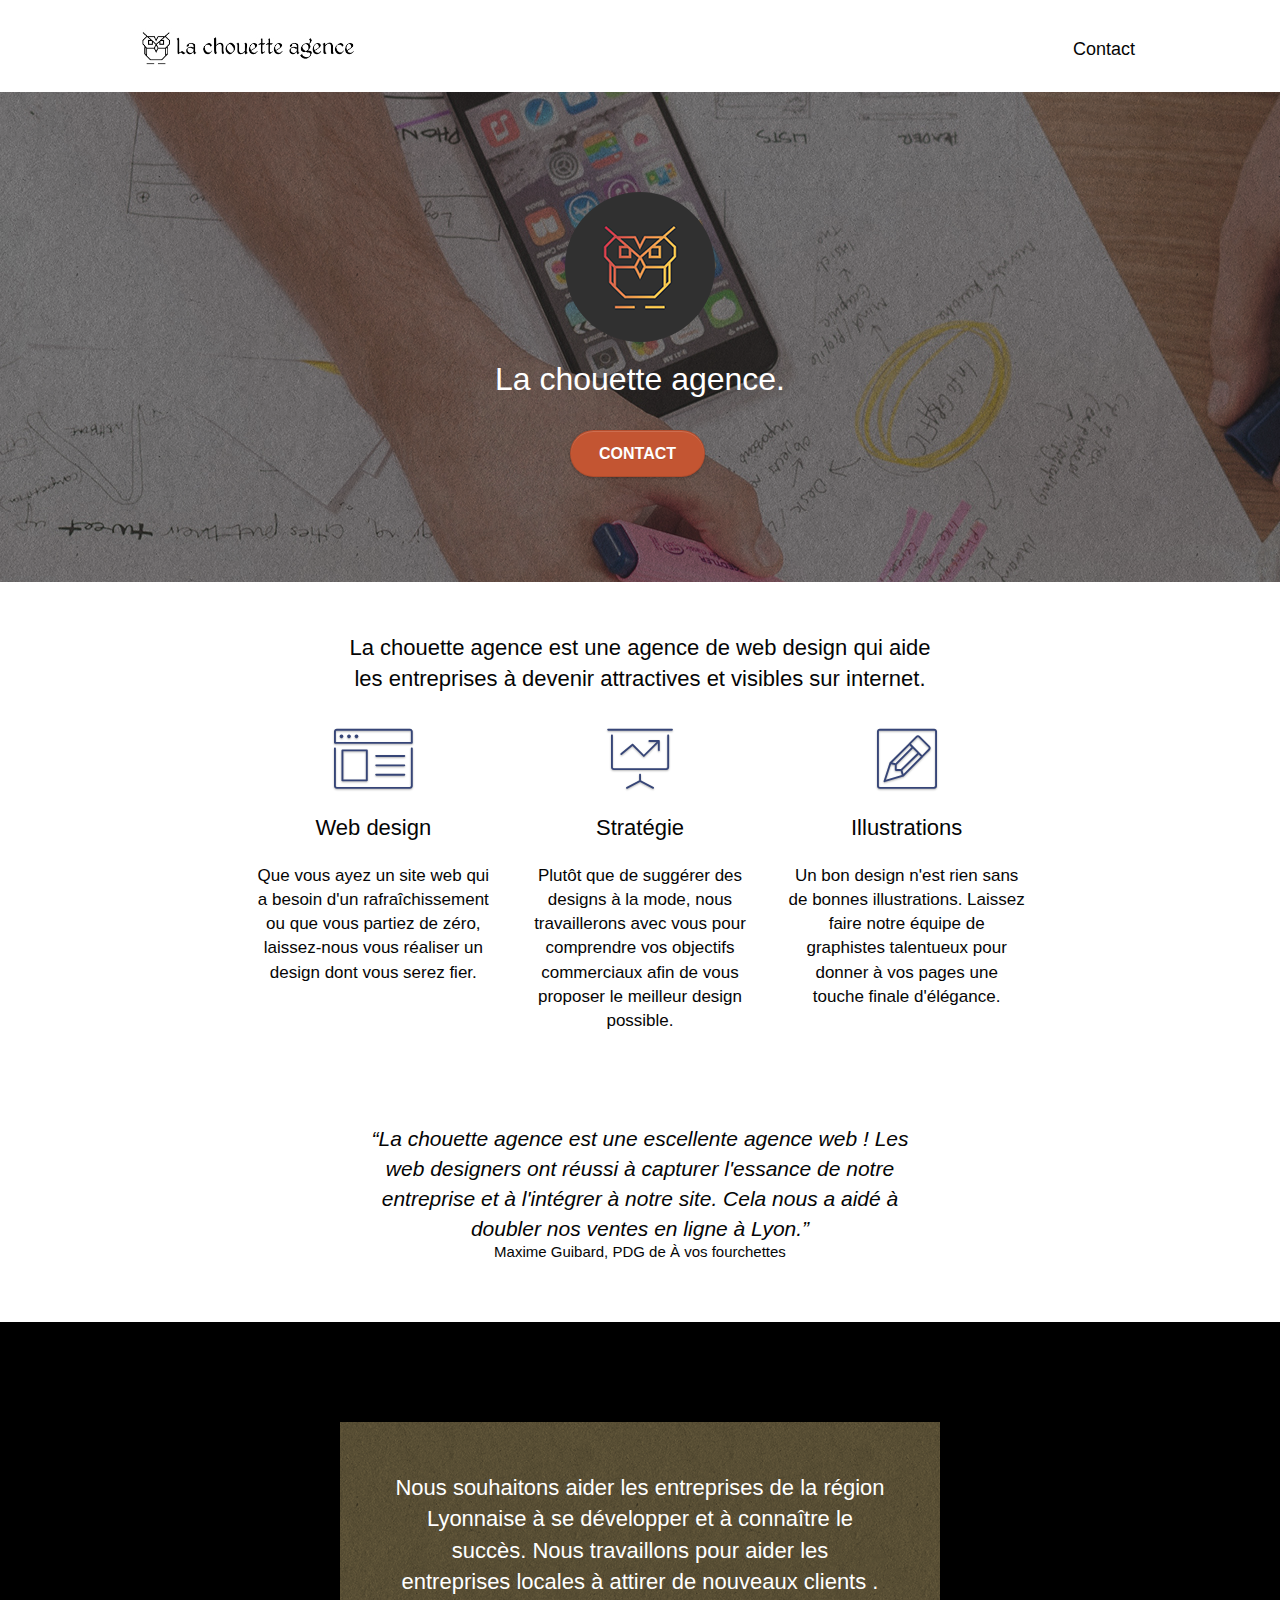
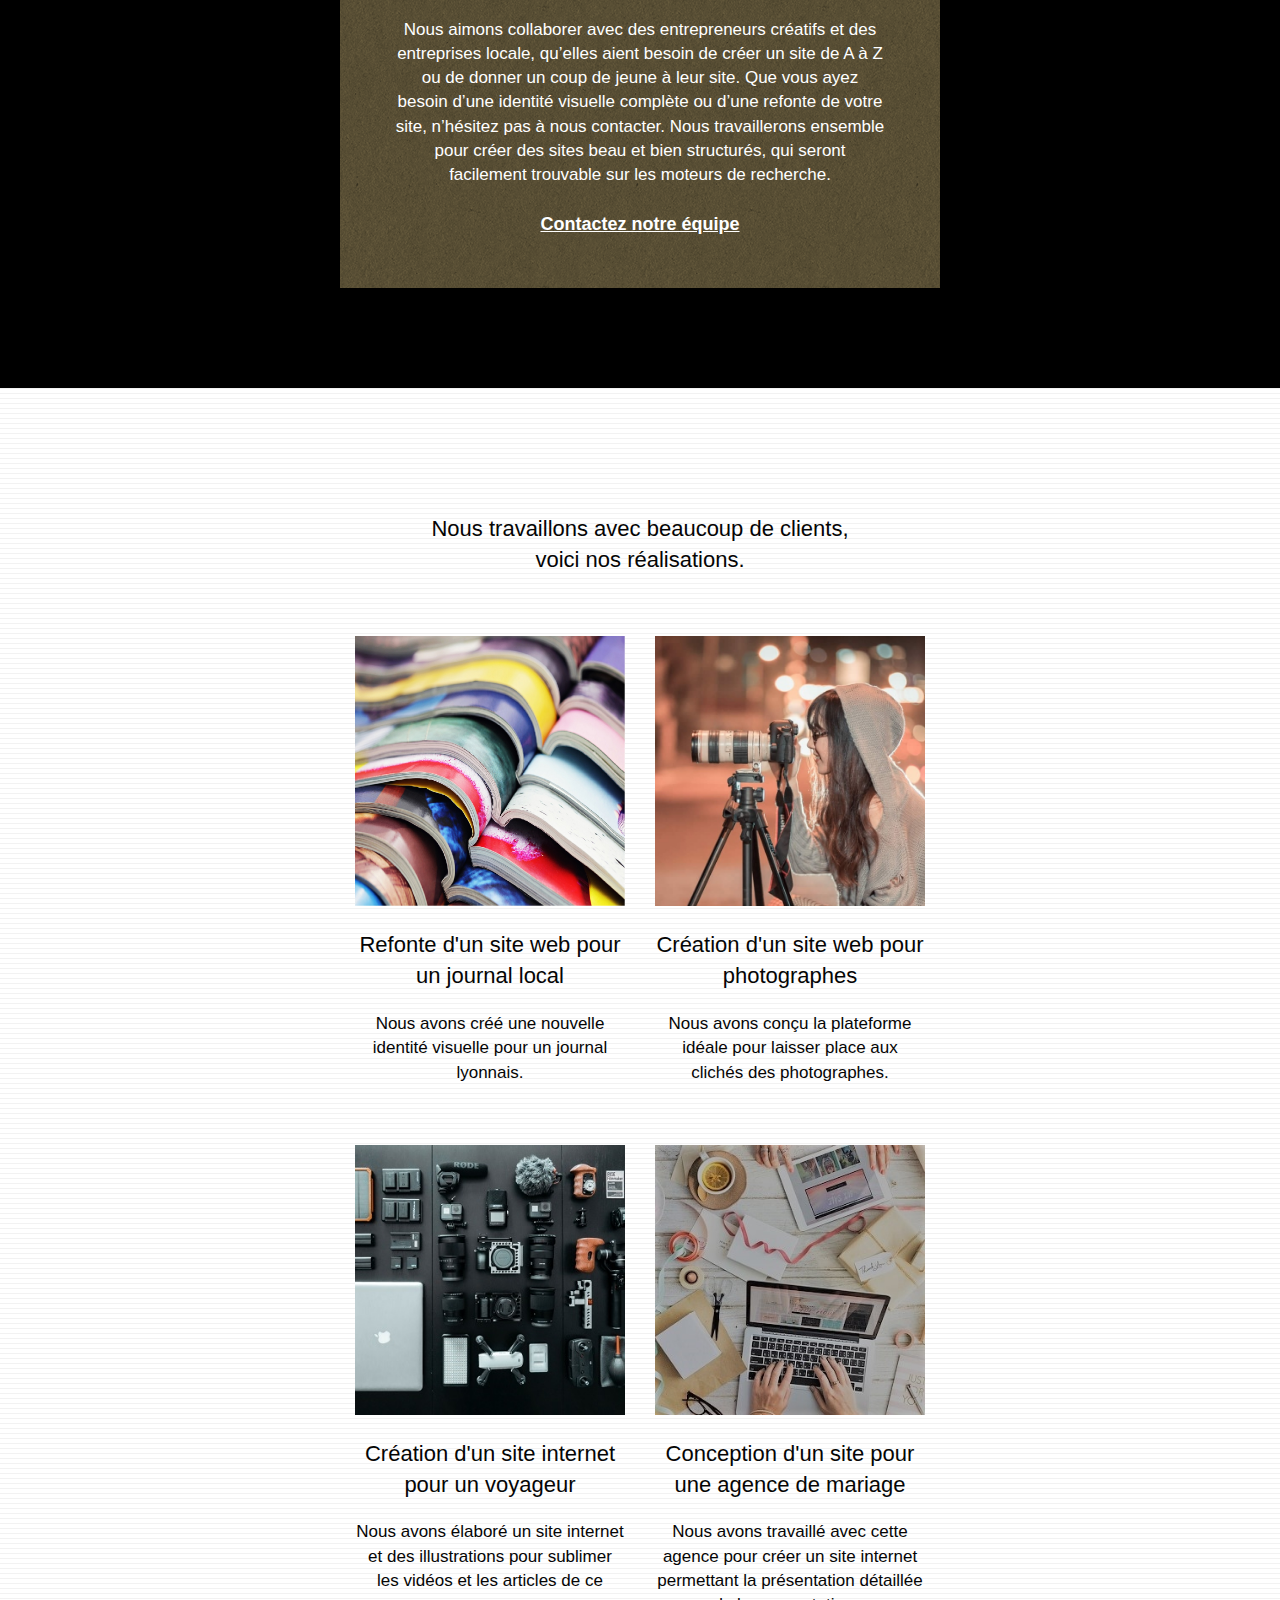
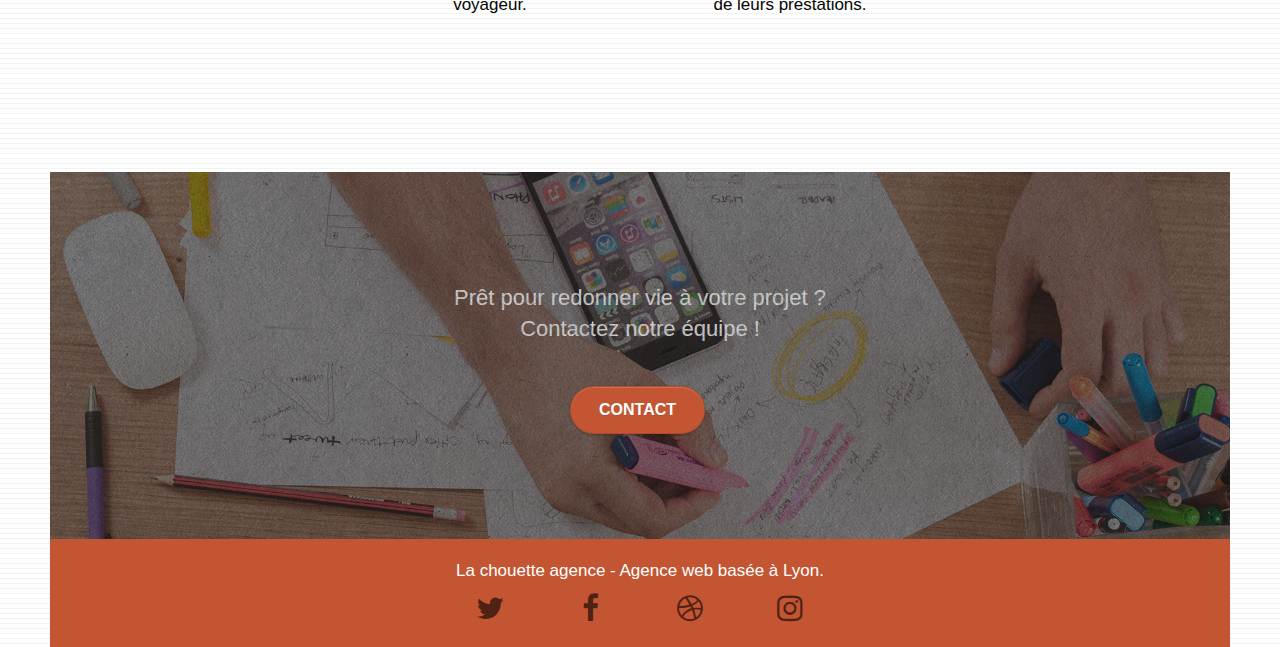
==== commit 4e3d70e6: "amélioration accessibilité" ====
--- a/index.html
+++ b/index.html
@@ -3,8 +3,10 @@
 
 <head>
 	<meta charset="utf-8">
-	<meta name="keywords" content="Agence web, Lyon, stratégie web, web design, illustrations, design de site web, site web, web, internet, site internet, site">
-	<meta name="description" content="La chouette agence est une agence de web design qui aide les entreprises à devenir attractives et visibles sur Internet">
+	<meta name="keywords"
+		content="Agence web, Lyon, stratégie web, web design, illustrations, design de site web, site web, web, internet, site internet, site">
+	<meta name="description"
+		content="La chouette agence est une agence de web design qui aide les entreprises à devenir attractives et visibles sur Internet">
 	<meta name="viewport" content="width=device-width, initial-scale=1.0, viewport-fit=cover">
 	<link rel="shortcut icon" type="image/jpg" href="favicon.jpg">
 	<link rel="stylesheet" type="text/css" href="./css/bootstrap.css">
@@ -30,9 +32,9 @@
 		<div class="bloc bgc-white l-bloc " id="bloc-0">
 			<div class="container bloc-sm">
 				<nav class="navbar row">
-					<div class="navbar-header">		
-						<a href="index.html" class="navbar-brand" ><img src="img/la-chouette-agence.jpg"
-								alt="logo la chouette agence" height="40" /></a>						
+					<div class="navbar-header">
+						<a href="index.html" class="navbar-brand"><img src="img/la-chouette-agence.jpg"
+								alt="logo la chouette agence" height="40" /></a>
 						<button id="nav-toggle" type="button" class="ui-navbar-toggle navbar-toggle"
 							data-toggle="collapse" data-target=".navbar-1">
 							<span class="sr-only">Toggle navigation</span><span class="icon-bar"></span><span
@@ -42,10 +44,7 @@
 					<div class="collapse navbar-collapse navbar-1 special-dropdown-nav">
 						<ul class="site-navigation nav navbar-nav">
 							<li>
-								<a href="index.html">Accueil</a>
-							</li>		
-							<li>
-								<a href="page2.html">Contact</a>
+								<a href="page2.html" title="contact" target="_blank">Contact</a>
 							</li>
 						</ul>
 					</div>
@@ -60,14 +59,15 @@
 			<div class="container bloc-lg">
 				<div class="row tight-width-whitespace">
 					<div class="col-sm-12">
-						<img src="img/logo.png" class="center-block image-resize-mode"
-							alt="Logo agence" />
+						<img src="img/logo.png" class="center-block image-resize-mode" alt="Logo agence" />
 						<h1 class="text-center hero-bloc-text tc-white ">
 							La chouette agence.
 						</h1>
 						<div class="text-center">
-							<a href="page2.html" class="btn btn-lg btn-clean btn-rd cta-hero btn-atomic-tangerine"
-								id="cta-hero">Contact</a>
+
+							<a href="page2.html" id="cta-hero"
+								class="btn btn-atomic-tangerine btn-clean btn-rd btn-lg cta-hero" title="contact"
+								target="_blank">Contact</a>
 						</div>
 					</div>
 				</div>
@@ -89,11 +89,11 @@
 						<div class="text-center">
 							<span class="et-icon-browser sm-shadow icon-dark-slate-blue icons icon-lg"></span>
 						</div>
-						<h3 class="mg-md text-center">
+						<h2 class="mg-md text-center">
 							Web design
-						</h3>
+						</h2>
 						<p class="text-center ">
-							Que vous ayez un site web qui a besoin d&rsquo;un rafraîchissement ou que vous partiez de
+							Que vous ayez un site web qui a besoin d'un rafraîchissement ou que vous partiez de
 							zéro, laissez-nous vous réaliser un design dont vous serez fier.
 						</p>
 					</div>
@@ -101,9 +101,9 @@
 						<div class="text-center">
 							<span class="et-icon-presentation sm-shadow icon-dark-slate-blue icons icon-lg"></span>
 						</div>
-						<h3 class="mg-md text-center">
+						<h2 class="mg-md text-center">
 							Stratégie
-						</h3>
+						</h2>
 						<p class="text-center ">
 							Plutôt que de suggérer des designs à la mode, nous travaillerons avec vous pour comprendre
 							vos objectifs commerciaux afin de vous proposer le meilleur design possible.<br>
@@ -113,9 +113,9 @@
 						<div class="text-center">
 							<span class="et-icon-edit sm-shadow icon-dark-slate-blue icons icon-lg"></span>
 						</div>
-						<h3 class="mg-md text-center">
+						<h2 class="mg-md text-center">
 							Illustrations
-						</h3>
+						</h2>
 						<p class="text-center ">
 							Un bon design n'est rien sans de bonnes illustrations. Laissez faire notre équipe de
 							graphistes talentueux pour donner à vos pages une touche finale d'élégance.
@@ -143,11 +143,11 @@
 			<div class="container bloc-lg">
 				<div class="row tight-width-whitespace black-background">
 					<div class="col-sm-12">
-						<h2 class="mg-md text-center tc-white">
+						<p id="text_description_2" class="mg-md text-center tc-white">
 							Nous souhaitons aider les entreprises de la région Lyonnaise à se développer et à connaître
 							le succès. Nous travaillons pour aider les entreprises locales à attirer de nouveaux clients
 							.<br>
-						</h2>
+						</p>
 						<p class="text-center white">
 							Nous aimons collaborer avec des entrepreneurs créatifs et des entreprises locale, qu’elles
 							aient besoin de créer un site de A à Z ou de donner un coup de jeune à leur site. Que vous
@@ -169,166 +169,127 @@
 					<div class="col-sm-12 text-center">
 						<p class="mg-md_text-center_tc-black">Nous travaillons avec beaucoup de clients, <br>
 							voici nos réalisations. </p>
-				</div>
-				<div class="row tight-width-whitespace portfolio-row">
-					<div class="col-sm-6">
-						<a href="#" data-lightbox="img/1.jpg" data-gallery-id="gallery-1"
-							data-caption="Refonte d'un site web pour un journal local" data-frame="snapshot-lb"><img
-								src="img/1.jpg"
-								alt="photo journaux"
-								class="img-responsive portfolio-thumb" /></a>
-						<h3 class="mg-md text-center">
-							Refonte d'un site web pour un journal local
-						</h3>
-						<p class="text-center">
-							Nous avons créé une nouvelle identité visuelle pour un journal lyonnais.
-						</p>
-					</div>
-					<div class="col-sm-6">
-						<a href="#" data-lightbox="img/2.jpg" data-gallery-id="gallery-1"
-							data-caption="Création d'un site web pour photographes" data-frame="snapshot-lb"><img
-								src="img/2.jpg" class="img-responsive portfolio-thumb"
-								alt="photo photographe" /></a>
-						<h3 class="mg-md text-center">
-							Création d'un site web pour photographes
-						</h3>
-						<p class="text-center">
-							Nous avons conçu la plateforme idéale pour laisser place aux clichés des photographes.
-						</p>
-					</div>
-				</div>
-				<div class="row tight-width-whitespace portfolio-row">
-					<div class="col-sm-6">
-						<a href="#" data-lightbox="img/3.jpg" data-gallery-id="gallery-1"
-							data-caption="Création d'un site internet pour un voyageur" data-frame="snapshot-lb"><img
-								src="img/3.jpg" class="img-responsive portfolio-thumb"
-								alt="photo materiel video voyageur" /></a>
-						<h3 class="mg-md text-center">
-							Création d'un site internet pour un voyageur
-						</h3>
-						<p class="text-center">
-							Nous avons élaboré un site internet et des illustrations pour sublimer les vidéos et les
-							articles de ce voyageur.
-						</p>
-					</div>
-					<div class="col-sm-6">
-						<a href="#" data-lightbox="img/4.jpg" data-gallery-id="gallery-1"
-							data-caption="Conception d'un site pour une agence de mariage" data-frame="snapshot-lb"><img
-								src="img/4.jpg" class="img-responsive portfolio-thumb"
-								alt="photo agence de mariage" /></a>
-						<h3 class="mg-md text-center">
-							Conception d'un site pour une agence de mariage
-						</h3>
-						<p class="text-center">
-							Nous avons travaillé avec cette agence pour créer un site internet permettant la
-							présentation détaillée de leurs prestations.
-						</p>
-					</div>
-				</div>
-			</div>
-		</div>
-		<!-- bloc-4-portfolio END -->
-
-		<!-- bloc-5-cta -->
-		<div class="bloc bgc-dark-slate-blue bg-banniere d-bloc bloc-bg-texture texture-paper" id="bloc-5-cta">
-			<div class="container bloc-lg">
-				<div class="row">
-					<h2 class="mg-md text-center tc-white">
-						Prêt pour redonner vie à votre projet ?<br>Contactez notre équipe !
-					</h2>
-					<div class="col-sm-12 text-center">
-						<a href="page2.html"
-							class="btn btn-atomic-tangerine btn-clean btn-rd btn-lg cta-hero">Contact</a>
-					</div>
-				</div>
-			</div>
-		</div>
-		<!-- bloc-5-cta END -->
-
-		<!-- Footer - bloc-8 -->
-		<div class="bloc bgc-atomic-tangerine d-bloc" id="bloc-8">
-			<div class="container bloc-sm">
-				<div class="row">
-					<div class="col-sm-12">
-						<p class="text-center white">
-							La chouette agence - Agence web basée à Lyon.<br>
-						</p>
-						<div class="row row-no-gutters social">
-							<div class="col-sm-3">
-								<div class="text-center">
-									<a href="index.html" class="social" title="twitter" aria-label="twitter"><span class="fa fa-twitter icon-md"></span></a>
+					</div>
+					<div class="row tight-width-whitespace portfolio-row">
+						<div class="col-sm-6">
+							<a href="#" data-lightbox="img/1.jpg" data-gallery-id="gallery-1"
+								data-caption="Refonte d'un site web pour un journal local" data-frame="snapshot-lb"><img
+									src="img/1.jpg" alt="journaux" class="img-responsive portfolio-thumb" /></a>
+							<h2 class="mg-md text-center">
+								Refonte d'un site web pour un journal local
+							</h2>
+							<p class="text-center">
+								Nous avons créé une nouvelle identité visuelle pour un journal lyonnais.
+							</p>
+						</div>
+						<div class="col-sm-6">
+							<a href="#" data-lightbox="img/2.jpg" data-gallery-id="gallery-1"
+								data-caption="Création d'un site web pour photographes" data-frame="snapshot-lb"><img
+									src="img/2.jpg" class="img-responsive portfolio-thumb" alt="photographe" /></a>
+							<h2 class="mg-md text-center">
+								Création d'un site web pour photographes
+							</h2>
+							<p class="text-center">
+								Nous avons conçu la plateforme idéale pour laisser place aux clichés des photographes.
+							</p>
+						</div>
+					</div>
+					<div class="row tight-width-whitespace portfolio-row">
+						<div class="col-sm-6">
+							<a href="#" data-lightbox="img/3.jpg" data-gallery-id="gallery-1"
+								data-caption="Création d'un site internet pour un voyageur"
+								data-frame="snapshot-lb"><img src="img/3.jpg" class="img-responsive portfolio-thumb"
+									alt="materiels" /></a>
+							<h2 class="mg-md text-center">
+								Création d'un site internet pour un voyageur
+							</h2>
+							<p class="text-center">
+								Nous avons élaboré un site internet et des illustrations pour sublimer les vidéos et les
+								articles de ce voyageur.
+							</p>
+						</div>
+						<div class="col-sm-6">
+							<a href="#" data-lightbox="img/4.jpg" data-gallery-id="gallery-1"
+								data-caption="Conception d'un site pour une agence de mariage"
+								data-frame="snapshot-lb"><img src="img/4.jpg" class="img-responsive portfolio-thumb"
+									alt="mariage" /></a>
+							<h2 class="mg-md text-center">
+								Conception d'un site pour une agence de mariage
+							</h2>
+							<p class="text-center">
+								Nous avons travaillé avec cette agence pour créer un site internet permettant la
+								présentation détaillée de leurs prestations.
+							</p>
+						</div>
+					</div>
+				</div>
+			</div>
+			<!-- bloc-4-portfolio END -->
+
+			<!-- bloc-5-cta -->
+			<div class="bloc bgc-dark-slate-blue bg-banniere d-bloc bloc-bg-texture texture-paper" id="bloc-5-cta">
+				<div class="container bloc-lg">
+					<div class="row">
+						<p id="text_contact" class="mg-md text-center tc-white">
+							Prêt pour redonner vie à votre projet ?<br>Contactez notre équipe !
+						</p>
+						<div class="col-sm-12 text-center">
+							<a href="page2.html" class="btn btn-atomic-tangerine btn-clean btn-rd btn-lg cta-hero"
+								title="contact" target="_blank">Contact</a>
+						</div>
+					</div>
+				</div>
+			</div>
+			<!-- bloc-5-cta END -->
+
+			<!-- Footer - bloc-8 -->
+			<div class="bloc bgc-atomic-tangerine d-bloc" id="bloc-8">
+				<div class="container bloc-sm">
+					<div class="row">
+						<div class="col-sm-12">
+							<p class="text-center white">
+								La chouette agence - Agence web basée à Lyon.<br>
+							</p>
+							<div class="row row-no-gutters social">
+								<div class="col-sm-3">
+									<div class="text-center">
+										<a href="https://twitter.com/twitter" class="social" title="twitter"
+											aria-label="twitter"><span class="fa fa-twitter icon-md"></span></a>
+									</div>
+								</div>
+								<div class="col-sm-3">
+									<div class="text-center">
+										<a href="https://facebook.com" class="social" title="facebook"
+											aria-label="facebook"><span class="fa fa-facebook icon-md"></span></a>
+									</div>
+								</div>
+								<div class="col-sm-3">
+									<div class="text-center">
+										<a href="https://dribbble.com/" class="social" title="dribbble"
+											aria-label="dribbble"><span class="fa fa-dribbble icon-md"></span></a>
+									</div>
+								</div>
+								<div class="col-sm-3">
+									<div class="text-center">
+										<a href="https://www.instagram.com/" class="social" title="instagram"
+											aria-label="instagram"><span class="fa fa-instagram icon-md"></span></a>
+									</div>
 								</div>
 							</div>
-							<div class="col-sm-3">
-								<div class="text-center">
-									<a href="index.html" class="social" title="facebook" aria-label="facebook"><span class="fa fa-facebook icon-md"></span></a>
-								</div>
-							</div>
-							<div class="col-sm-3">
-								<div class="text-center">
-									<a href="index.html" class="social" title="dribbble" aria-label="dribbble"><span class="fa fa-dribbble icon-md"></span></a>
-								</div>
-							</div>
-							<div class="col-sm-3">
-								<div class="text-center">
-									<a href="index.html" class="social" title="instagram" aria-label="instagram"><span
-											class="fa fa-instagram icon-md"></span></a>
-								</div>
-							</div>
-						</div>
-						<div class="row">
-							<div class="col-sm-4">
-								<h4 class="title_links">Partenaires</h4>
-								<ul>
-									<li><a href="voiture.com">voiture.com</a></li>
-									<li><a href="pizza.com">pizza.com</a></li>
-									<li><a href="matoiture.com">matoiture.com</a></li>
-									<li><a href="immobilierseo.com">immobilierseo.com</a></li>
-								</ul>
-							</div>
-							<div class="col-sm-4">
-								<h4 class="title_links">liste 1</h4> 
-								<ul>
-									<li><a href="annuaireagence.com">annuaireagence.com</a></li>
-									<li><a href="annuaireseo.com">annuaireseo.com</a></li>
-									<li><a href="annuairemarketing.com">annuairemarketing.com</a></li>
-									<li><a href="123seoture.com">123seo.com</a></li>
-									<li><a href="123site.com">123site.com</a></li>
-									<li><a href="annuairewordpress.com">annuairewordpress.com</a></li>
-									<li><a href="listeagence.com">listeagence.com</a></li>
-									<li><a href="meilleuresagencesparis.com">meilleuresagencesparis.com</a></li>
-									<li><a href="listeseo.com">listeseo.com</a></li>
-								</ul>
-							</div>
-							<div class="col-sm-4">
-								<h4 class="title_links">Annuaires liste 2</h4>
-								<ul>
-									<li><a href="betterseo.com">betterseo.com</a></li>
-									<li><a href="ameliorerseo.com">ameliorerseo.com</a></li>
-									<li><a href="seojuicelien.com">seojuicelien.com</a></li>
-									<li><a href="meilleursliens.com">meilleursliens.com</a></li>
-									<li><a href="liensagogo.com">liensagogo.com</a></li>
-									<li><a href="backlink.com">backlink.com</a></li>
-									<li><a href="linkjuiceannuaire.com">linkjuiceannuaire.com</a></li>
-									<li><a href="remontersurgoogle.com">remontersurgoogle.com</a></li>
-									<li><a href="vraiseofiable.com">vraiseofiable.com</a></li>
-								</ul>
-							</div>
-						</div>
-					</div>
-				</div>
-			</div>
-		</div>
-		<!-- Footer - bloc-8 END -->
-
-	</div>
-	<!-- Principal conteneur END -->
-
-	<script src="./js/jquery-2.1.0.js"></script>
-	<script src="./js/bootstrap.js"></script>
-	<script src="./js/blocs.js"></script>
-	<script src="./js/jquery.touchSwipe.js" defer></script>
-	<script src="./js/gmaps.js"></script>
+						</div>
+					</div>
+				</div>
+			</div>
+			<!-- Footer - bloc-8 END -->
+
+		</div>
+		<!-- Principal conteneur END -->
+
+		<script src="./js/jquery-2.1.0.js"></script>
+		<script src="./js/bootstrap.js"></script>
+		<script src="./js/blocs.js"></script>
+		<script src="./js/jquery.touchSwipe.js" defer></script>
+		<script src="./js/gmaps.js"></script>
 
 </body>
 
--- a/style.css
+++ b/style.css
@@ -205,7 +205,7 @@
   color: rgba(0, 0, 0, 0.5);
 }
 /*css ajouté*/
-#text_description {
+#text_description, #text_description_2, #text_contact {
   font-size: 22px;
 }
 
@@ -459,7 +459,7 @@
   float: right;
 }
 
-.mg-md {
+.mg-md{
   margin-top: 10px;
   margin-bottom: 20px;
 }
@@ -667,18 +667,18 @@
   color: #ffffff;   /*css ajouté*/
 }
 
+.col-sm-6 {
+  text-align: center;
+}
 h1,
 h2,
-h3,
-h5,
-h6,
 p,
 label,
 .btn,
 a {
   font-family: "helvetica";
   font-weight: 400;
-  color: #150101 !important;  /*couleur de police modifiée */
+  color: #050505 !important;  /*couleur de police modifiée */  /* suppression de h4 à h6 (absent dans le code html*/
 }
 
 
@@ -705,7 +705,11 @@
 }
 
 p {
-  font-size: 11px;
+  font-size: 17px;
+}
+
+a {
+  font-size: 18px;
 }
 
 .tight-width-whitespace {
@@ -716,6 +720,7 @@
 .h1 {
   font-size: 20px;
   font-family: "Open Sans";
+  color: #333333 !important;
 }
 
 .cta-hero {
@@ -738,24 +743,16 @@
 }
 
 h3 {
-  font-size: 15px;
+  font-size: 17px;
   text-transform: uppercase;
   font-weight: 700;
-  color: #333333 !important;
+  color: #050505 !important;
 }
 
 .med-width-whitespace {
   max-width: 800px;
   margin: auto auto auto auto;
   box-shadow: 0px 0px 0px #000000;
-}
-
-h1 {
-  color: #333333 !important;
-}
-
-h4 {
-  color: #fffefe !important;
 }
 
 .icons {
@@ -1052,20 +1049,27 @@
     width: 180px;
     height: 320px;
   }
-}
-
-@media (max-width: 425px) {
+  .bloc-mob-center-text {
+    text-align: center;
+  }
+  .portfolio-thumb {
+    margin: auto;
+    text-align: center;
+  }
+  .col-sm-6 {
+    text-align: center;
+  }
+}
+
+@media only screen and (max-width: 425px) {
   .bloc {
     padding-left: 0;
     padding-right: 0;
   }
   img {
     width: auto;
-  }
-}
-
-@media (max-width: 768px) {
-  .bloc-mob-center-text {
-    text-align: center;
-  }
-}
+    margin: auto;
+  }
+}
+
+
